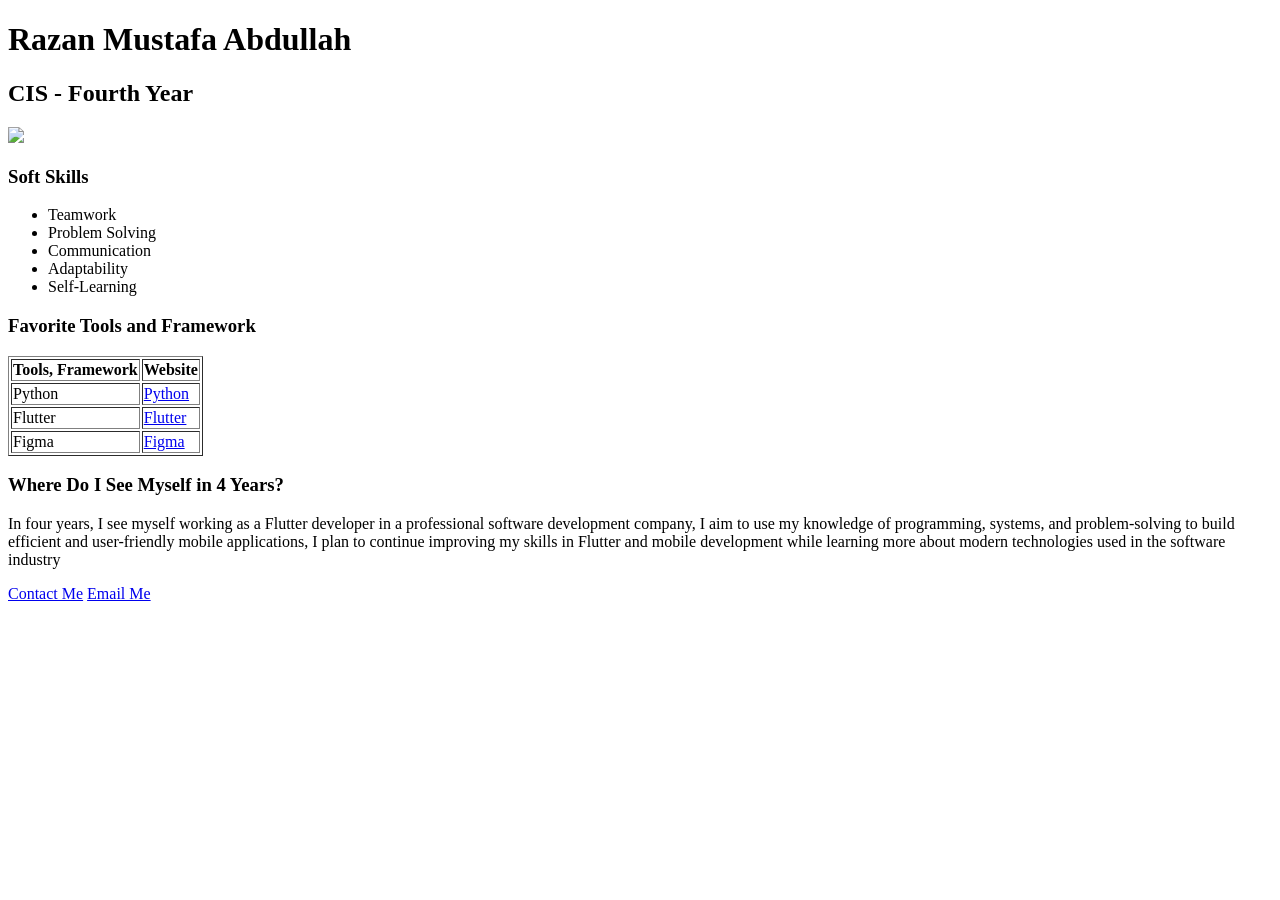
==== index.html @ 14b3a26a "Rename index.html" ====
<!DOCTYPE html>
<html>
<head>
<title>162981 - Razan Abdullah</title>
<link rel="stylesheet" href="style.css">
</head>

<body>
 
<div class="profile-container">
    <div class="profile-text">
        <h1>Razan Mustafa Abdullah</h1>
        <h2>CIS - Fourth Year</h2>
    </div>

    <img src="https://razan-abdullah-20.github.io/rmabdullah22/portfolio-website/images/myphoto.JPG" width="200">
</div>

<h3>Soft Skills</h3>
<ul>
    <li>Teamwork</li>
    <li>Problem Solving</li>
    <li>Communication</li>
    <li>Adaptability</li>
    <li>Self-Learning</li>
</ul>

<h3>Favorite Tools and Framework</h3>
<table border="1">
    <tr>
        <th>Tools, Framework</th>
        <th>Website</th>
    </tr>

    <tr>
        <td>Python</td>
        <td><a href="https://python.org">Python</a></td>
    </tr>

    <tr>
        <td>Flutter</td>
        <td><a href="https://flutter.dev/">Flutter</a></td>
    </tr>

    <tr>
        <td>Figma</td>
        <td><a href="https://www.figma.com/">Figma</a></td>
    </tr>
</table>

<h3>
Where Do I See Myself in 4 Years?
</h3>

<p>
In four years, I see myself working as a Flutter developer in a professional software development company, I aim to use my knowledge of programming, systems, 
and problem-solving to build efficient and user-friendly mobile applications, I plan to continue improving my skills in Flutter and mobile development while 
learning more about modern technologies used in the software industry
</p>

<div class="links">
    <a href="contact.html", class="btn-primary">Contact Me</a>
    <a href="mailto:rmabdullah22@cit.just.edu.jo" class="btn-primary">Email Me</a>
</div>

</body>

</html>
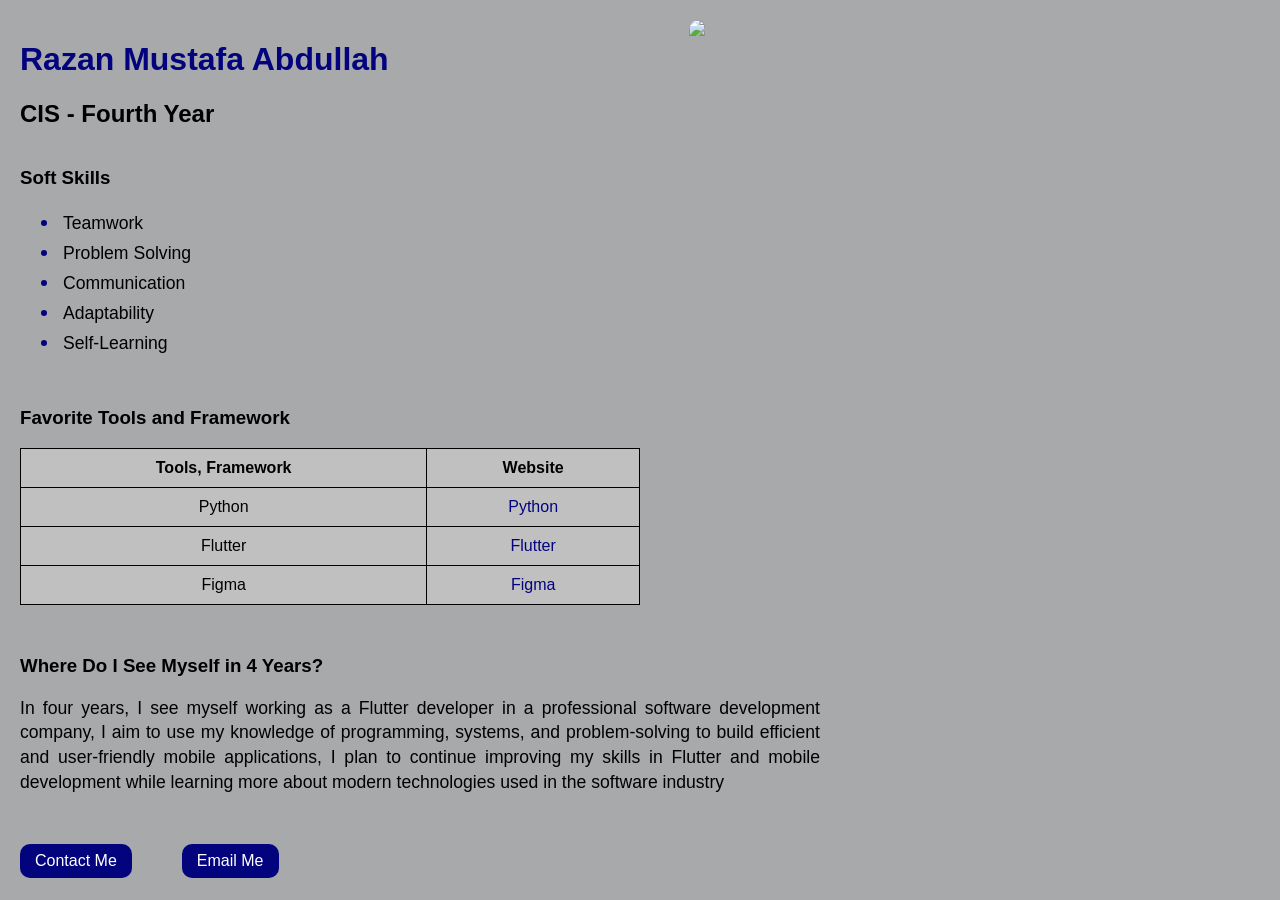
==== commit ca4c52eb: "Update index.html" ====
--- a/index.html
+++ b/index.html
@@ -13,7 +13,7 @@
         <h2>CIS - Fourth Year</h2>
     </div>
 
-    <img src="https://razan-abdullah-20.github.io/rmabdullah22/portfolio-website/images/myphoto.JPG" width="200">
+    <img src="https://rmabdullah22.github.io/rmabdullah22.github.io/images/myphoto.JPG" width="200">
 </div>
 
 <h3>Soft Skills</h3>
--- a/style.css
+++ b/style.css
@@ -0,0 +1,121 @@
+body{
+font-family: Arial;
+background-color:#a8a9aa;
+margin:20px;
+}
+
+.profile-container {
+  display: flex;         
+  gap: 300px;             
+}
+
+.links {
+  display: flex;  
+   gap: 50px;       
+}
+
+.btn-primary {
+  display: inline-block;
+  background-color: rgb(3, 3, 126); 
+  color: white !important;  
+  padding: 8px 15px;        
+  text-decoration: none;     
+  border-radius: 10px;       
+  font-weight: 300;
+  transition: 0.3s;        
+  font-family: 'Lucida Sans', 'Lucida Sans Regular', 'Lucida Grande', 'Lucida Sans Unicode', Geneva, Verdana, sans-serif;
+}
+
+.btn-primary:hover {
+  background-color:rgb(3, 3, 110); 
+  transform: translateY(-2px);
+}
+
+h1{
+color:rgb(3, 3, 126);
+font-family:'Lucida Sans', 'Lucida Sans Regular', 'Lucida Grande', 'Lucida Sans Unicode', Geneva, Verdana, sans-serif;
+}
+
+h2, h3{
+font-family:'Lucida Sans', 'Lucida Sans Regular', 'Lucida Grande', 'Lucida Sans Unicode', Geneva, Verdana, sans-serif;
+}
+
+p{
+font-family:'Lucida Sans', 'Lucida Sans Regular', 'Lucida Grande', 'Lucida Sans Unicode', Geneva, Verdana, sans-serif;
+margin-bottom: 50px;
+line-height: 1.4;      
+max-width: 800px;      /* Prevents lines from being too long and tiring to read */
+font-size: 1.1rem;     
+text-align: justify;   /* Optional: makes the edges straight like a book */
+}
+
+table{
+border-collapse: collapse;
+width:50%;
+background-color: #c1c0c0;
+margin-bottom: 50px;
+}
+
+th, td{
+border:1px solid black;
+padding:10px;
+text-align:center;
+font-family:'Lucida Sans', 'Lucida Sans Regular', 'Lucida Grande', 'Lucida Sans Unicode', Geneva, Verdana, sans-serif;
+}
+
+a{
+text-decoration:none;
+color:rgb(3, 3, 126);
+font-family:'Lucida Sans', 'Lucida Sans Regular', 'Lucida Grande', 'Lucida Sans Unicode', Geneva, Verdana, sans-serif;
+}
+
+img{
+border-radius:10px;
+}
+
+li::marker {
+  color: rgb(3, 3, 126); 
+  font-size: 1.2em;
+}
+
+li {
+  padding: 3px;
+  font-size: 1.1rem; 
+  font-family:'Lucida Sans', 'Lucida Sans Regular', 'Lucida Grande', 'Lucida Sans Unicode', Geneva, Verdana, sans-serif;
+}
+
+ul{
+    margin-bottom: 50px;
+}
+
+form {
+  max-width: 400px;
+  padding: 20px;
+  font-weight: 700;
+}
+
+input, textarea {
+  width: 100%; 
+  padding: 10px;
+  margin-bottom: 10px;
+  border: 1px solid #ccc;
+  border-radius: 5px;
+  box-sizing: border-box; 
+}
+
+button[type="submit"] {
+  background-color: rgb(3, 3, 126);
+  color: white;
+  border: none;
+  padding: 8px 15px;
+  font-size: 16px;
+  transition: 0.3s;
+  border-radius: 10px;   
+  font-weight: 300;   
+  font-family:'Lucida Sans', 'Lucida Sans Regular', 'Lucida Grande', 'Lucida Sans Unicode', Geneva, Verdana, sans-serif; 
+  margin-bottom: 10px;
+}
+
+button[type="submit"]:hover {
+  background-color:rgb(3, 3, 110);
+}
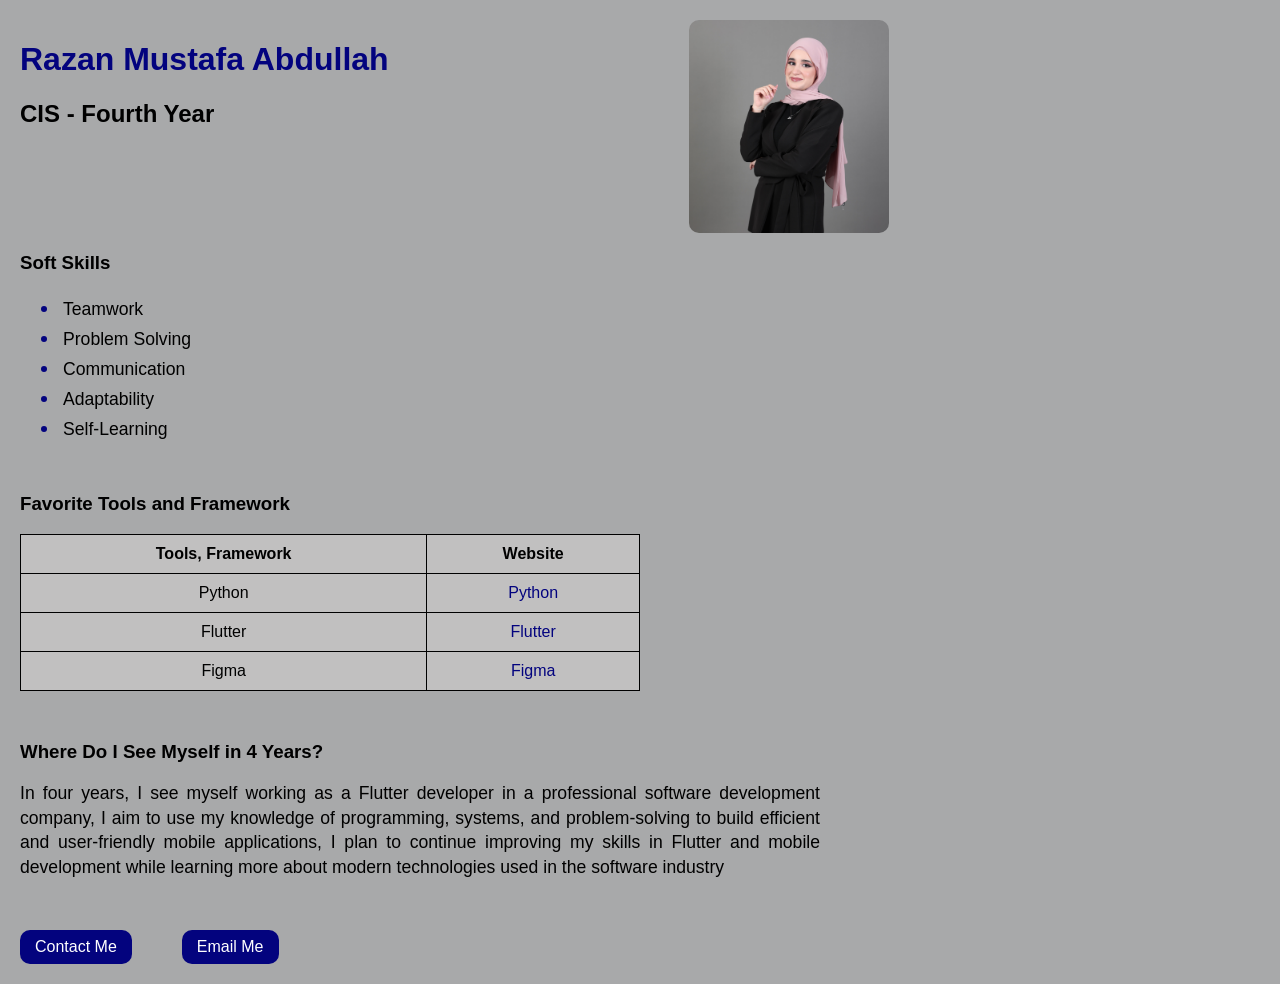
==== commit 6c3d0f0d: "Update index.html" ====
--- a/index.html
+++ b/index.html
@@ -13,7 +13,7 @@
         <h2>CIS - Fourth Year</h2>
     </div>
 
-    <img src="https://rmabdullah22.github.io/rmabdullah22.github.io/images/myphoto.JPG" width="200">
+    <img src="https://rmabdullah22.github.io/images/%20myphoto.JPG" width="200">
 </div>
 
 <h3>Soft Skills</h3>
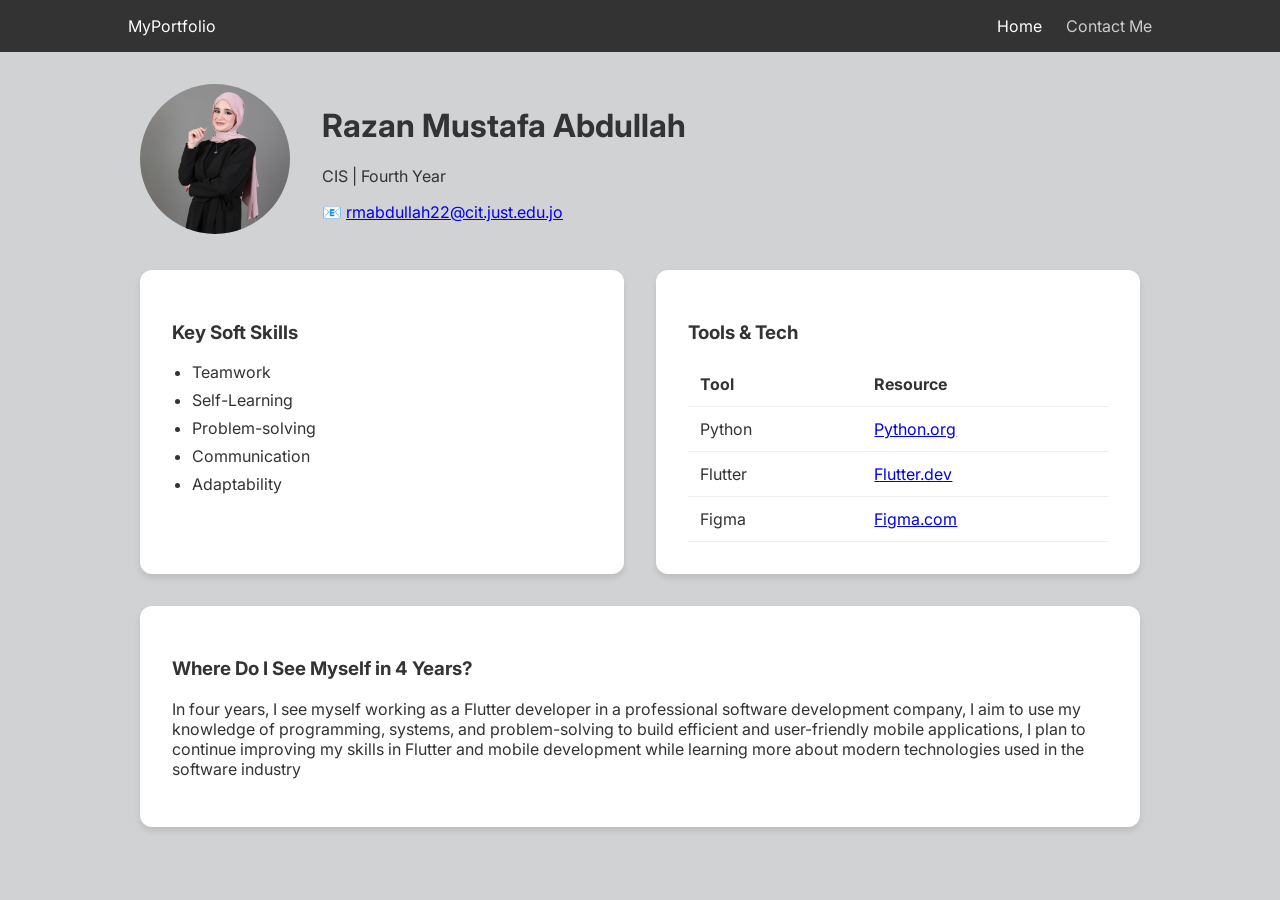
==== commit 408af770: "Update index.html" ====
--- a/index.html
+++ b/index.html
@@ -1,68 +1,82 @@
 <!DOCTYPE html>
-<html>
+<html lang="en">
 <head>
-<title>162981 - Razan Abdullah</title>
-<link rel="stylesheet" href="style.css">
+    <meta charset="UTF-8">
+    <title>162981 - Razan Mustafa Abdullah</title>
+    <link rel="stylesheet" href="style.css">
+    <link href="https://fonts.googleapis.com/css2?family=Inter:wght@400;600;700&display=swap" rel="stylesheet">
 </head>
+<body>
 
-<body>
- 
-<div class="profile-container">
-    <div class="profile-text">
-        <h1>Razan Mustafa Abdullah</h1>
-        <h2>CIS - Fourth Year</h2>
+<nav class="navbar">
+    <div class="nav-container">
+        <span class="logo">MyPortfolio</span>
+        <div class="nav-links">
+            <a href="index.html" class="active">Home</a>
+            <a href="contact.html">Contact Me</a> </div>
+    </div>
+</nav>
+
+<main class="container">
+    <header class="profile-header">
+        <div class="profile-img-container">
+            <img src="https://rmabdullah22.github.io/images/%20myphoto.JPG" alt="Razan Mustafa Abdullah" class="profile-img">
+        </div>
+        <div class="profile-info">
+            <h1>Razan Mustafa Abdullah</h1>
+            <p class="subtitle">CIS | Fourth Year</p>
+            <p class="email-link">📧 <a href="mailto:rmabdullah22@cit.just.edu.jo">rmabdullah22@cit.just.edu.jo</a></p>
+        </div>
+    </header>
+
+    <div class="grid">
+        <section class="card">
+            <h3>Key Soft Skills</h3>
+            <ul class="skills-list">
+                <li>Teamwork</li>
+                <li>Self-Learning</li>
+                <li>Problem-solving</li>
+                <li>Communication</li>
+                <li>Adaptability</li>
+            </ul>
+        </section>
+
+        <section class="card">
+            <h3>Tools & Tech</h3>
+            <table>
+                <thead>
+                    <tr>
+                        <th>Tool</th>
+                        <th>Resource</th>
+                    </tr>
+                </thead>
+                <tbody>
+                    <tr>
+                        <td>Python</td>
+                        <td><a href="https://www.python.org" target="_blank">Python.org</a></td>
+                    </tr>
+                    <tr>
+                        <td>Flutter</td>
+                        <td><a href="https://flutter.dev/" target="_blank">Flutter.dev</a></td>
+                    </tr>
+                     <tr>
+                        <td>Figma</td>
+                        <td><a href="https://www.figma.com/" target="_blank">Figma.com</a></td>
+                    </tr>
+                </tbody>
+            </table>
+        </section>
     </div>
 
-    <img src="https://rmabdullah22.github.io/images/%20myphoto.JPG" width="200">
-</div>
-
-<h3>Soft Skills</h3>
-<ul>
-    <li>Teamwork</li>
-    <li>Problem Solving</li>
-    <li>Communication</li>
-    <li>Adaptability</li>
-    <li>Self-Learning</li>
-</ul>
-
-<h3>Favorite Tools and Framework</h3>
-<table border="1">
-    <tr>
-        <th>Tools, Framework</th>
-        <th>Website</th>
-    </tr>
-
-    <tr>
-        <td>Python</td>
-        <td><a href="https://python.org">Python</a></td>
-    </tr>
-
-    <tr>
-        <td>Flutter</td>
-        <td><a href="https://flutter.dev/">Flutter</a></td>
-    </tr>
-
-    <tr>
-        <td>Figma</td>
-        <td><a href="https://www.figma.com/">Figma</a></td>
-    </tr>
-</table>
-
-<h3>
-Where Do I See Myself in 4 Years?
-</h3>
-
-<p>
-In four years, I see myself working as a Flutter developer in a professional software development company, I aim to use my knowledge of programming, systems, 
-and problem-solving to build efficient and user-friendly mobile applications, I plan to continue improving my skills in Flutter and mobile development while 
-learning more about modern technologies used in the software industry
-</p>
-
-<div class="links">
-    <a href="contact.html", class="btn-primary">Contact Me</a>
-    <a href="mailto:rmabdullah22@cit.just.edu.jo" class="btn-primary">Email Me</a>
-</div>
+    <section class="card goal-section">
+        <h3>Where Do I See Myself in 4 Years?</h3>
+        <p>
+            In four years, I see myself working as a Flutter developer in a professional software development company, I aim to use my knowledge of programming, systems, 
+            and problem-solving to build efficient and user-friendly mobile applications, I plan to continue improving my skills in Flutter and mobile development while 
+            learning more about modern technologies used in the software industry
+        </p>
+    </section>
+</main>
 
 </body>
-
 </html>
--- a/style.css
+++ b/style.css
@@ -1,121 +1,148 @@
-body{
-font-family: Arial;
-background-color:#a8a9aa;
-margin:20px;
+:root {
+    --primary: #0056b3;
+    --dark: #1a1a1a;
+    --light: #f8f9fa;
+    --card-bg: #ffffff;
+    --text: #333;
 }
 
-.profile-container {
-  display: flex;         
-  gap: 300px;             
+body {
+    font-family: 'Inter', sans-serif;
+    background-color: #d1d2d4;
+    color: var(--text);
+    margin: 0;
+    padding: 0;
 }
 
-.links {
-  display: flex;  
-   gap: 50px;       
+.navbar {
+    background: var(--dark);
+    padding: 1rem 0;
+    color: white;
+    background-color: rgb(51, 51, 52);
+    position: sticky;
+    top: 0;
+    z-index: 1000;
 }
 
-.btn-primary {
-  display: inline-block;
-  background-color: rgb(3, 3, 126); 
-  color: white !important;  
-  padding: 8px 15px;        
-  text-decoration: none;     
-  border-radius: 10px;       
-  font-weight: 300;
-  transition: 0.3s;        
-  font-family: 'Lucida Sans', 'Lucida Sans Regular', 'Lucida Grande', 'Lucida Sans Unicode', Geneva, Verdana, sans-serif;
+.nav-container {
+    width: 80%;
+    margin: auto;
+    display: flex;
+    justify-content: space-between;
+    align-items: center;
 }
 
-.btn-primary:hover {
-  background-color:rgb(3, 3, 110); 
-  transform: translateY(-2px);
+.nav-links a {
+    color: #ccc;
+    text-decoration: none;
+    margin-left: 20px;
+    transition: 0.3s;
 }
 
-h1{
-color:rgb(3, 3, 126);
-font-family:'Lucida Sans', 'Lucida Sans Regular', 'Lucida Grande', 'Lucida Sans Unicode', Geneva, Verdana, sans-serif;
+.nav-links a:hover {
+    color: var(--primary);
 }
 
-h2, h3{
-font-family:'Lucida Sans', 'Lucida Sans Regular', 'Lucida Grande', 'Lucida Sans Unicode', Geneva, Verdana, sans-serif;
+.nav-links a.active {
+    color: white;
 }
 
-p{
-font-family:'Lucida Sans', 'Lucida Sans Regular', 'Lucida Grande', 'Lucida Sans Unicode', Geneva, Verdana, sans-serif;
-margin-bottom: 50px;
-line-height: 1.4;      
-max-width: 800px;      /* Prevents lines from being too long and tiring to read */
-font-size: 1.1rem;     
-text-align: justify;   /* Optional: makes the edges straight like a book */
+.container {
+    width: 80%;
+    max-width: 1000px;
+    margin: 2rem auto;
 }
 
-table{
-border-collapse: collapse;
-width:50%;
-background-color: #c1c0c0;
-margin-bottom: 50px;
+.card {
+    background: var(--card-bg);
+    padding: 2rem;
+    border-radius: 12px;
+    box-shadow: 0 4px 6px rgba(0,0,0,0.1);
+    margin-bottom: 2rem;
 }
 
-th, td{
-border:1px solid black;
-padding:10px;
-text-align:center;
-font-family:'Lucida Sans', 'Lucida Sans Regular', 'Lucida Grande', 'Lucida Sans Unicode', Geneva, Verdana, sans-serif;
+.profile-header {
+    display: flex;
+    align-items: center;
+    gap: 2rem;
+    margin-bottom: 2rem;
 }
 
-a{
-text-decoration:none;
-color:rgb(3, 3, 126);
-font-family:'Lucida Sans', 'Lucida Sans Regular', 'Lucida Grande', 'Lucida Sans Unicode', Geneva, Verdana, sans-serif;
+.profile-img {
+    width: 150px;
+    height: 150px;
+    border-radius: 50%;
+    object-fit: cover;
 }
 
-img{
-border-radius:10px;
+.grid {
+    display: grid;
+    grid-template-columns: 1fr 1fr;
+    gap: 2rem;
 }
 
-li::marker {
-  color: rgb(3, 3, 126); 
-  font-size: 1.2em;
+table {
+    width: 100%;
+    border-collapse: collapse;
 }
 
-li {
-  padding: 3px;
-  font-size: 1.1rem; 
-  font-family:'Lucida Sans', 'Lucida Sans Regular', 'Lucida Grande', 'Lucida Sans Unicode', Geneva, Verdana, sans-serif;
+th, td {
+    padding: 12px;
+    text-align: left;
+    border-bottom: 1px solid #eee;
 }
 
-ul{
-    margin-bottom: 50px;
+.skills-list {
+    padding-left: 20px;
 }
 
-form {
-  max-width: 400px;
-  padding: 20px;
-  font-weight: 700;
+.skills-list li {
+    margin-bottom: 8px;
+}
+
+/* Form Specific Styles */
+.modern-form {
+    display: flex;
+    flex-direction: column;
+    gap: 1.5rem;
+}
+
+.form-group {
+    display: flex;
+    flex-direction: column;
+    gap: 0.5rem;
+}
+
+.form-group label {
+    font-weight: 600;
+    font-size: 0.9rem;
 }
 
 input, textarea {
-  width: 100%; 
-  padding: 10px;
-  margin-bottom: 10px;
-  border: 1px solid #ccc;
-  border-radius: 5px;
-  box-sizing: border-box; 
+    padding: 12px;
+    border: 1px solid #ddd;
+    border-radius: 6px;
+    font-family: inherit;
+    font-size: 1rem;
 }
 
-button[type="submit"] {
-  background-color: rgb(3, 3, 126);
-  color: white;
-  border: none;
-  padding: 8px 15px;
-  font-size: 16px;
-  transition: 0.3s;
-  border-radius: 10px;   
-  font-weight: 300;   
-  font-family:'Lucida Sans', 'Lucida Sans Regular', 'Lucida Grande', 'Lucida Sans Unicode', Geneva, Verdana, sans-serif; 
-  margin-bottom: 10px;
+input:focus, textarea:focus {
+    outline: none;
+    border-color: var(--primary);
+    box-shadow: 0 0 0 3px rgba(0, 123, 255, 0.1);
 }
 
-button[type="submit"]:hover {
-  background-color:rgb(3, 3, 110);
+.submit-btn {
+    background: #005ec2;
+    color: white;
+    padding: 12px;
+    border: none;
+    border-radius: 6px;
+    font-weight: 700;
+    cursor: pointer;
+    transition: background 0.3s;
 }
+
+.submit-btn:hover {
+    background: #0056b3;
+}
